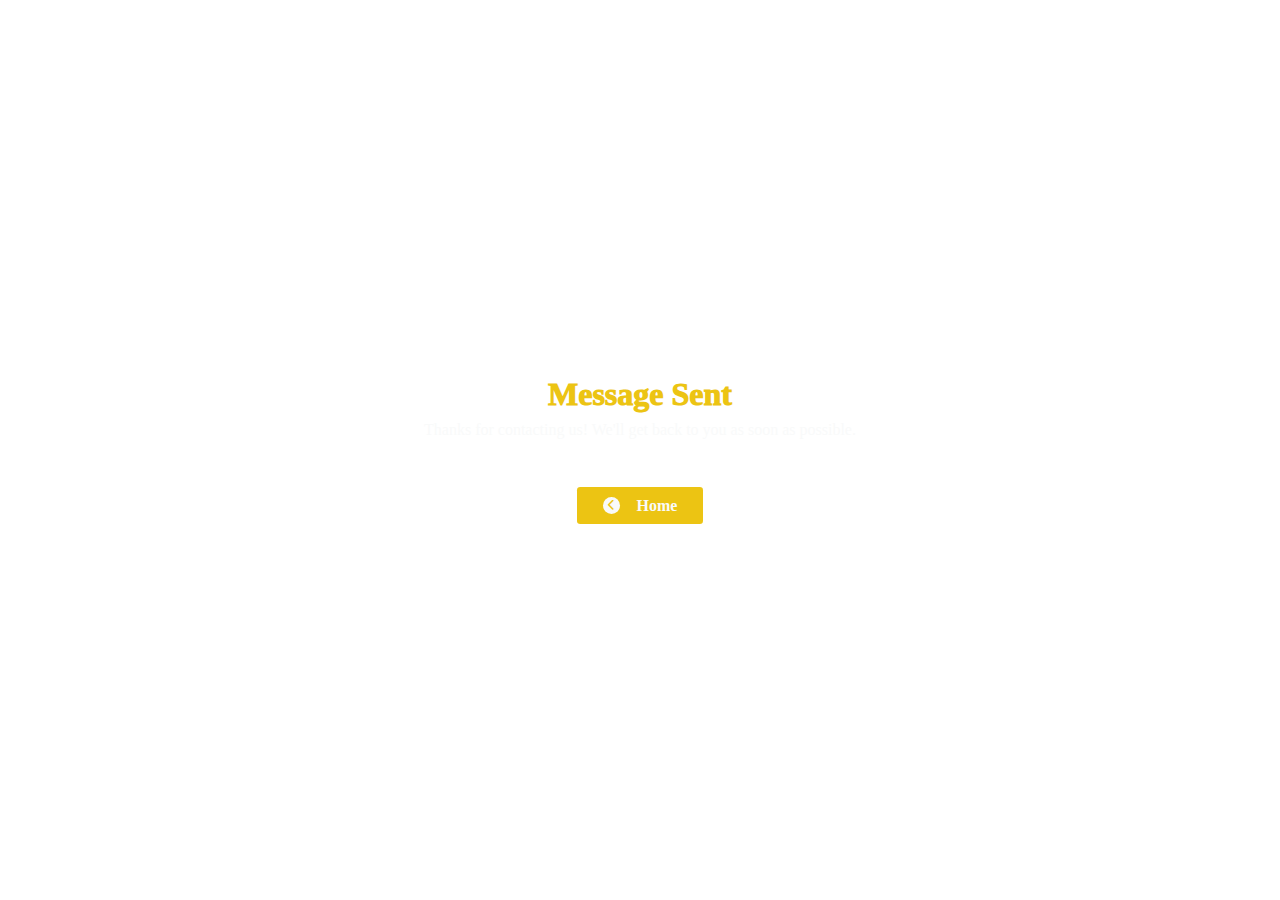
==== thanks/index.html @ 5772ea38 "Add files via upload" ====
<!DOCTYPE html>
<html lang="en">
   <head>
      <meta charset="UTF-8" />
      <meta name="viewport" content="width=device-width, initial-scale=1.0" />
      <title>Document</title>
      <link rel="stylesheet" href="https://cdnjs.cloudflare.com/ajax/libs/font-awesome/6.5.1/css/all.min.css" />
      <link rel="stylesheet" href="../main.css" />
      <link rel="icon" type="image/x-icon" href="assets/favicon/favicon-32x32.png" />
      <script src="app.js" defer></script>
   </head>
   <body>
      <main>
         <section class="main-padding" id="thanks">
            <div class="section-title">
               <h2>Message Sent</h2>
               <p>Thanks for contacting us! We'll get back to you as soon as possible.</p>
            </div>
            <a href="http://127.0.0.1:5500/#contacts" target="project" class="btn" style="border: none">
               <span class="icon"><i class="fa-solid fa-chevron-left"></i></span>
               <span>Home</span>
            </a>
         </section>
      </main>
   </body>
</html>
---- main.css ----
/* --------------------------------------------------
FONTS
-------------------------------------------------- */
@font-face {
   font-family: "Mulish";
   src: url("assets/fonts/Mulish-VariableFont_wght.ttf");
}

/* --------------------------------------------------
ANIMATIONS
-------------------------------------------------- */
@keyframes noise {
   0%,
   100% {
      background-position: 0 0;
   }

   10% {
      background-position: -30% 70%;
   }

   20% {
      background-position: 15% -25%;
   }

   30% {
      background-position: 57% -95%;
   }

   40% {
      background-position: -20% 75%;
   }

   50% {
      background-position: 75% -10%;
   }

   60% {
      background-position: -75% 80%;
   }

   70% {
      background-position: 55% -15%;
   }

   80% {
      background-position: -25% 75%;
   }

   90% {
      background-position: -80% 10%;
   }
}
@keyframes thumbnailSlide {
   to {
      translate: 0 -100%;
   }
}

/* --------------------------------------------------
ROOT
-------------------------------------------------- */
:root {
   /* BASE COLORS */
   --clr-base: hsl(0, 0%, 100%);
   --clr-base-striped: repeating-linear-gradient(
      -45deg,
      hsl(0, 0%, 98%),
      hsl(0, 0%, 98%) 5px,
      hsl(0, 0%, 93%) 5px,
      hsl(0, 0%, 93%) 7px
   );
   --clr-base-dk: hsl(40, 4%, 14%);
   --clr-base-dkr: hsl(40, 4%, 10%);

   /* ACCENT COLORS */
   --clr-yellow-ltr: hsl(49, 85%, 80%);
   --clr-yellow-lt: hsl(49, 85%, 65%);
   --clr-yellow: hsl(49, 85%, 50%);
   --clr-yellow-dk: hsl(49, 85%, 35%);
   --clr-yellow-dkr: hsl(49, 85%, 20%);

   --clr-red-ltr: hsl(12, 82%, 80%);
   --clr-red-lt: hsl(12, 82%, 70%);
   --clr-red: hsl(12, 82%, 60%);
   --clr-red-dk: hsl(12, 82%, 45%);
   --clr-red-dkr: hsl(12, 82%, 26%);

   --clr-purple-ltr: hsl(270, 35%, 80%);
   --clr-purple-lt: hsl(270, 35%, 55%);
   --clr-purple: hsl(270, 35%, 38%);
   --clr-purple-dk: hsl(270, 35%, 28%);
   --clr-purple-dkr: hsl(270, 35%, 15%);

   /* FONT WEIGHTS */
   --f-thin: 200;
   --f-light: 400;
   --f-normal: 600;
   --f-medium: 800;
   --f-bold: 1000;

   /* FONT COLOR */
   --clr-f-100: hsl(205, 10%, 98%);
   --clr-f-300: hsl(205, 10%, 62%);
   --clr-f-500: hsl(205, 10%, 44%);
   --clr-f-700: hsl(205, 10%, 25%);
   --clr-f-900: hsl(205, 10%, 5%);
}

/* --------------------------------------------------
BASE STYLING
-------------------------------------------------- */
*,
*::before,
*::after {
   box-sizing: border-box;
   padding: 0;
   margin: 0;
}
html {
   scroll-behavior: smooth;
}
body {
   position: relative;
   font-family: "Mulish", "Gill Sans MT", Calibri;
   color: var(--clr-f-900);
   background-color: var(--clr-base);
}
.main-padding {
   padding-block: 4rem;
   padding-inline: 5rem;
}
.section-title {
   display: flex;
   flex-direction: column;
   gap: 1ch;
   text-align: center;
   font-size: 1rem;
}
.section-title h2 {
   font-size: 2em;
   font-weight: var(--f-bold);
   color: var(--clr-f-700);
}
.section-title p {
   font-weight: var(--f-light);
   color: var(--clr-f-500);
}
.noise {
   position: absolute;
   inset: 0;
   background-image: url("images/1k_Dissolve_Noise_Texture.png");
   background-repeat: repeat;
   background-position: center;
   opacity: 0.06;
   mix-blend-mode: color-dodge;
   filter: blur(0.2px);
   animation: noise 1s steps(2) infinite;
   z-index: 10;
   pointer-events: none;
}

section {
   position: relative;
   /* isolation: isolate; */
   overflow: hidden;
   display: flex;
   flex-direction: column;
   align-items: center;
   gap: 3rem;
   perspective: 1000;
}

section::before {
   content: "";
   position: absolute;
   inset: 0;
   background-image: var(--bg-url);
   background-repeat: var(--bg-repeat);
   background-size: var(--bg-size);
   background-position: center;
   filter: brightness(var(--bg-brightness));
   z-index: -2;
}
section::after {
   content: "";
   position: absolute;
   inset: 0;
   background-color: color-mix(in srgb, var(--bg-tint), transparent 35%);
   z-index: -1;
}

section#thanks {
   --bg-url: url("images/thanks.jpg");
   --bg-size: cover;
   --bg-brightness: .6;
   color: var(--clr-f-100);
   justify-content: center;
   height: 100svh;
}
section#thanks .section-title h2 {
   color: var(--clr-yellow);
}
section#thanks .section-title p {
   color: var(--clr-f-100);
}

/* --------------------------------------------------
NAVBAR
-------------------------------------------------- */
nav {
   font-size: 1rem;
   position: fixed;
   width: 100%;
   z-index: 100;
   padding-block: 1.2em !important;

   display: flex;
   justify-content: space-between;
   align-items: center;

   animation: nav-transition .5s ease forwards;
   animation-timeline: scroll(y);
   animation-range: 0 20svh;
}
nav .logo {
   height: 4vh;
}
.nav-links {
   display: flex;
   gap: 2.5em;
}
.nav-links a {
   text-decoration: none;
   color: var(--clr-f-100);
   font-weight: var(--f-medium);
   font-size: .95em;

   transition: .2s ease;
}
.nav-links a.active {
   color: var(--clr-yellow);
}
.nav-links a:hover {
   color: var(--clr-yellow);
   translate: 0 2px;
   scale: 1.1;
}
::-webkit-scrollbar {
   width: 16px;
   height: 16px;
   background-color: var(--clr-base-dkr);
   cursor: pointer;
   /* border-left: solid 1px hsla(0, 0%, 100%, 0.1); */
}
::-webkit-scrollbar-thumb {
   border-radius: 10vh;
   background-color: var(--clr-base-dk);
   box-shadow: inset 0 0 0 1px hsla(0, 0%, 100%, 0.23) ;
   border: 3px solid var(--clr-base-dkr);
   margin: 10em;
}
::-webkit-scrollbar-thumb:hover {
   background-color: color-mix(in srgb, var(--clr-base-dkr), hsl(220, 20%, 50%) 15%);
}
::-webkit-scrollbar-thumb:active {
   background-color: color-mix(in srgb, var(--clr-base-dkr), hsl(220, 20%, 50%) 25%);
   cursor: grabbing;
}

@keyframes nav-transition {
   100% {
      background-color: var(--clr-base-dk);
      padding-inline: 2em !important;
   }
}

/* --------------------------------------------------
HOME SECTION
-------------------------------------------------- */
section#home {
   --bg-url: url("images/home.jpg");
   --bg-repeat: repeat;
   --bg-size: contain;
   --bg-brightness: 0.8;
   height: 100svh;
   justify-content: center;
}

.hero-container {
   display: flex;
   flex-direction: column;
   align-items: center;
   gap: 1rem;
   text-align: center;
   font-size: 1rem;
   color: var(--clr-f-100);
}
.hero-title {
   font-size: 4em;
   font-weight: var(--f-bold);
}
.hero-title span {
   color: var(--clr-yellow);
}
.hero-subtitle {
   width: 70%;
}

.call-to-action {
   display: flex;
   justify-content: center;
   gap: 1rem;
   width: 50%;
}
.call-to-action button {
   width: 100%;
   color: inherit;
   padding-block: 1.2rem;
   font-weight: var(--f-normal);
   border: solid 3px;
   border-radius: 0.2em;
}
.call-to-action button:nth-child(1) {
   background-color: hsla(0, 0%, 0%, 0.2);
   border-color: white;
}
.call-to-action button:nth-child(2) {
   background-color: var(--clr-yellow);
   border-color: var(--clr-yellow);
}

/* --------------------------------------------------
ABOUT SECTION
-------------------------------------------------- */
.about-container {
   text-align: justify;
   text-align-last: center;
   font-weight: var(--f-normal);
   color: var(--clr-f-500);
}
.skills-container {
   display: flex;
   justify-content: center;
   gap: 2rem;
   width: 100%;
}
.skills-container div {
   width: 100%;
}
.skills-container img {
   display: block;
   width: 100%;
}

/* --------------------------------------------------
PROJECTS SECTION
-------------------------------------------------- */
section#projects {
   background: var(--clr-base-striped);
   padding-inline: 0;
   padding-bottom: 0;
}
.projects-container {
   display: flex;
}
.project-card {
   position: relative;
   flex-basis: 100%;
   height: 400px;
   overflow: hidden;
   transform-origin: center;
   transition: 0.4s ease;
   cursor: pointer;
   font-size: 1rem;
   isolation: isolate;
}
.project-card::after {
   content: "";
   position: absolute;
   inset: 0;
   background-color: hsla(0, 0%, 0%, 0.2);

   transition: 0.5s ease;
}
.project-card:not(:last-child) {
   border-right: solid 2px var(--clr-f-700);
}
.project-card .links {
   position: absolute;
   top: -8%;
   left: 0;
   height: 100%;
   width: 100%;
   opacity: 0;
   display: flex;
   flex-direction: column;
   align-items: center;
   justify-content: center;
   gap: 2em;
   z-index: 1;

   transition: 0.1s ease-out 0s;
}
.project-card .links a {
   text-decoration: none;
   text-transform: uppercase;
   color: var(--clr-f-100);
   font-weight: var(--f-normal);
   font-size: 1em;
}
.project-card .links a:hover {
   text-decoration: underline;
   text-decoration-thickness: 1px;
}

.project-card .thumbnail {
   display: flex;
   flex-direction: column;
}
.project-card img {
   user-select: none;
   width: 100%;
   animation: thumbnailSlide 90s linear infinite;
}
.project-card:hover {
   flex-basis: 160%;
}
.project-card:hover::after {
   background-color: hsla(0, 0%, 0%, 0.7);
}
.project-card:hover .links {
   top: 0;
   opacity: 1;
   transition: 0.2s ease-out 0.3s;
}

/* --------------------------------------------------
TESTIMONIALS SECTION
-------------------------------------------------- */
section#testimonials {
   --bg-url: url("images/testimony.jpg");
   --bg-size: cover;
   --bg-tint: var(--clr-purple-dk);
   color: var(--clr-f-100);
}
section#testimonials .section-title h2 {
   color: inherit;
}

.testimony-container {
   display: flex;
   flex-direction: column;
   align-items: center;
   font: 1rem;
   gap: 2.5em;
}
.testimony-container img {
   border-radius: 50%;
   width: 160px;
}
.testimony-container p {
   --arrow-size: 20px;
   position: relative;
   background-color: color-mix(in srgb, var(--clr-purple), black 13%);
   padding: 2em;
   margin-bottom: var(--arrow-size);
   text-align: justify;
   text-align-last: center;
   display: flex;
   gap: 0.5ch;
   width: 80%;
}
.testimony-container p::before {
   content: "";
   position: absolute;
   bottom: calc(var(--arrow-size) * -1);
   left: 50%;
   translate: -50%;

   border-left: 20px solid transparent;
   border-right: 20px solid transparent;
   border-top: 20px solid color-mix(in srgb, var(--clr-purple), black 13%);
}
.testimony-container > span {
   font-size: 1.3em;
   font-weight: var(--f-medium);
}

.testimony-scroller {
   display: flex;
   font-size: 1rem;
   gap: 1em;
}
.testimony-scroller span {
   background-color: white;
   width: 0.9em;
   border: solid 0.1em white;
   aspect-ratio: 1 / 1;
   border-radius: 50%;

   transition: 0.4s ease;
   cursor: pointer;
}
.testimony-scroller span:first-child {
   background-color: transparent;
}
.testimony-scroller span:hover {
   background-color: transparent;
}

/* --------------------------------------------------
SERVICES SECTION
-------------------------------------------------- */
.services-container {
   display: flex;
   gap: 2rem;
   width: 100%;
}
.service-card {
   font-size: 1rem;
   display: flex;
   flex-direction: column;
   align-items: center;
   width: 100%;
   gap: 0.9em;
}
.service-card i,
.service-card span {
   font-size: 1.5rem;
   color: var(--color);
   font-weight: var(--f-medium);
}
.service-card p {
   color: var(--clr-f-500);
   font-weight: var(--f-normal);
   text-align: justify;
   text-align-last: center;
   font-size: 0.9em;
}

/* --------------------------------------------------
NEWS SECTION
-------------------------------------------------- */
section#blog {
   background-color: var(--clr-base-dk);
   color: var(--clr-f-100);
}
section#blog .section-title h2 {
   color: inherit;
}
section#blog .section-title p {
   color: var(--clr-f-300);
}

.btn {
   text-decoration: none;
   color: var(--clr-f-100);
   font-weight: var(--f-normal);
   background-color: var(--clr-yellow);
   display: flex;
   align-items: center;
   justify-content: center;
   white-space: nowrap;
   font-size: 1em;
   gap: 1em;
   padding: 0.6em 1.6em;
   overflow: hidden;
   transition: 0.4s ease;
   border-radius: 0.2em;
   justify-self: flex-end;
   border: solid 2px var(--clr-yellow);
   cursor: pointer;
}
.btn span:last-child {
   z-index: 1;
}
.btn .icon {
   position: relative;
   color: var(--clr-yellow);
   height: 100%;
   aspect-ratio: 1 / 1;
   font-size: 0.7em;
   isolation: isolate;
   display: grid;
   place-items: center;
   transition: 0.2s ease 0.1s;
}
.btn .icon::before {
   content: "";
   position: absolute;
   display: block;
   height: 1.5em;
   aspect-ratio: 1 / 1;
   border-radius: 10vh;
   background-color: var(--clr-f-100);
   z-index: -1;

   transition: 0.3s cubic-bezier(0.25, 0.6, 0, 1);
}

.btn:hover .icon::before {
   height: 40em;
   transition: 0.5s ease-out;
}
.btn:hover {
   color: var(--clr-yellow);
}
.btn:hover .icon {
   translate: 0.2em 0;
   transition: 0.4s;
}

.news-container {
   display: flex;
   gap: 2em;
}
.news-card {
   font-size: 1rem;
   width: 100%;
   background-color: var(--clr-base);
   color: var(--clr-f-700);
   border-radius: 0.15em;

   display: flex;
   flex-direction: column;
   overflow: hidden;
   transition: 0.3s ease;
}
.news-details {
   display: flex;
   flex-direction: column;
   gap: 2em;
   padding: 2.5em 1.8em;
}
.news-details .title {
   font-size: 1.2em;
   font-weight: var(--f-medium);
}
.news-card .thumbnail {
   width: 100%;
   transition: 0.3s ease-in-out;
   background-image: var(--url);
   background-size: cover;
   aspect-ratio: 2 / 1.2;
   /* z-index: -1; */
}

.news-details p {
   color: var(--clr-f-500);
   font-weight: var(--f-normal);
   font-size: 0.9em;
}
.news-card .link {
   text-decoration: none;
   color: var(--clr-yellow-dkr);
   font-weight: var(--f-normal);
   display: flex;
   align-items: center;
   font-size: 1.1em;
   gap: 0.5em;
   padding: 0.5em;
   overflow: hidden;
   transition: 0.4s ease;
   border-radius: 0.2em;
   justify-self: flex-end;
   cursor: pointer;
}
.news-details .link span:last-child {
   z-index: 1;
}
.news-details .link .icon {
   position: relative;
   color: var(--clr-f-100);
   height: 100%;
   aspect-ratio: 1 / 1;
   font-size: 0.7em;
   isolation: isolate;
   display: grid;
   place-items: center;
   transition: 0.2s ease 0.1s;
}
.news-details .link .icon::before {
   content: "";
   position: absolute;
   display: block;
   height: 1.5em;
   aspect-ratio: 1 / 1;
   border-radius: 10vh;
   background-color: var(--clr-yellow);
   z-index: -1;

   transition: 0.3s cubic-bezier(0.25, 0.6, 0, 1);
}

.news-details .link:hover .icon::before {
   height: 40em;
   transition: 0.4s ease-out;
}
.news-details .link:hover {
   color: var(--clr-f-100);
}
.news-details .link:hover .icon {
   translate: 0.2em 0;
   transition: 0.4s;
}

.news-card:has(+ .news-card + .news-card:hover) {
   box-shadow: 0 0 2em hsla(0, 0%, 0%, 0.2);
   opacity: 0.15;
   translate: -1.2em 0;
}
.news-card:has(+ .news-card:hover) {
   box-shadow: 0 0 2em hsla(0, 0%, 0%, 0.4);
   opacity: 0.4;
   translate: -0.5em 0;
}
.news-card:hover {
   box-shadow: 0 0 2em hsla(0, 0%, 50%, 0.7);
   translate: 0 15px;
}
.news-card:hover + .news-card {
   box-shadow: 0 0 2em hsla(0, 0%, 0%, 0.4);
   opacity: 0.4;
   translate: 0.5em 0;
}
.news-card:hover + .news-card + .news-card {
   box-shadow: 0 0 1em hsla(0, 0%, 0%, 0.2);
   opacity: 0.15;
   translate: 1.2em 0;
}

/* --------------------------------------------------
METRICS SECTION
-------------------------------------------------- */
section#metrics {
   --bg-url: url("images/metrics.jpg");
   --bg-size: cover;
   --bg-tint: color-mix(in srgb, var(--clr-yellow), orange 20%);
}

.metrics-container {
   display: flex;
   justify-content: space-between;
   width: 100%;
   height: max-content;
   flex-basis: 100%;
}
.metric-box:nth-child(even) {
   border-left: solid 1px white;
   border-right: solid 1px white;
}
.metric-box {
   width: 100%;
   display: flex;
   flex-direction: column;
   text-align: center;
   font-size: 1em;
   gap: 0.5em;
   color: var(--clr-f-100);
}
.metric-box p {
   font-size: 4em;
   font-weight: var(--f-medium);
}
.metric-box span {
   font-size: 1.3em;
   font-weight: var(--f-bold);
   text-transform: uppercase;
}

/* --------------------------------------------------
TEAM SECTION
-------------------------------------------------- */
section#team {
   background: var(--clr-base-striped);
}

.team-container {
   font-size: 1rem;
   display: flex;
   gap: 1.5em;
}
.team-card {
   font-size: 1em;
   width: 100%;
   display: flex;
   align-items: center;
   gap: inherit;
}
.team-card img {
   width: 35%;
   height: min-content;
   border-radius: 100vh;
}

.team-info {
   display: flex;
   flex-direction: column;
   gap: 1em;
}
.team-info .name {
   display: flex;
   flex-direction: column;
   gap: 0.4em;
}
.team-info .name p {
   font-size: 1.2em;
   font-weight: var(--f-bold);
   color: var(--clr-f-700);
}
.team-info .name span {
   font-weight: var(--f-normal);
   color: var(--color);
}

.team-info .details {
   display: flex;
   flex-direction: column;
   gap: 0.5em;
}
.team-info .details p {
   font-size: 0.9em;
   color: var(--clr-f-500);
}
.team-info .socials {
   display: flex;
   gap: 0.6em;
}
.team-info .socials i {
   font-size: 0.8em;
   color: var(--color);
   padding: 0.4em;
   height: 2em;
   aspect-ratio: 1 / 1;
   border-radius: 50%;
   border: solid 1px var(--color);
   display: grid;
   place-items: center;

   transition: 0.15s ease;
   cursor: pointer;
}
.team-info .socials i:hover {
   color: var(--clr-f-100);
   background-color: var(--color);
}

/* --------------------------------------------------
CONTACT SECTION
-------------------------------------------------- */
.contact-info-container {
   font-size: 1rem;
   width: 100%;
   display: flex;
   gap: 1em;
   align-items: flex-start;
}
.contact-info-box {
   font-size: 1em;
   width: 50%;
   display: flex;
   justify-content: space-between;
   gap: 1em;
   font-weight: var(--f-normal);
}
.contact-info-box > .vr {
   width: 1px;
   background-color: hsla(0, 0%, 0%, 0.2);
}
.contact-info-box > span {
   color: var(--clr-yellow);
   white-space: nowrap;
}
.contact-info-box > div {
   width: 100%;
   color: var(--clr-f-500);
}
.contact-info-box.support {
   width: 90%;
}
.contact-info-box.support > div {
   display: flex;
   gap: inherit;
   justify-content: space-between;
}
.contact-info-box .socials-wrapper {
   display: flex;
   gap: .5em;
}
.contact-info-box .socials-wrapper i {
   cursor: pointer;
   height: 1.8em;
   aspect-ratio: 1 / 1;
   border-radius: 50%;

   display: grid;
   place-items: center;

   transition: .2s ease;
}
.contact-info-box .socials-wrapper i:hover {
   background-color: var(--clr-yellow);
   color: var(--clr-f-100);
}
.contact-form {
   font-size: 1rem;
   width: 100%;
   display: flex;
   flex-direction: column;
   gap: 1.5em;
}
.contact-form .details {
   display: flex;
   gap: 1em;
}
.contact-form .input-box {
   width: 100%;
   display: flex;
   flex-direction: column;
   gap: .5em;
}
.contact-form .input-box [name] {
   padding: .8em;
   width: 100%;
   border: solid 1px hsla(0, 0%, 0%, 0.15);
   background-color: hsla(0, 0%, 0%, 0.01);
   border-radius: .2em;

   transition: .2s ease;
}
.contact-form .input-box label {
   color: var(--clr-f-500);
}

.contact-form .btn {
   align-self: flex-end;
   margin-top: 1em;
}


footer {
   background-color: var(--clr-base-dk);
   padding-block: 2rem !important;
   display: flex;
   flex-direction: column;
   gap: 3rem;
}
.footer-container {
   display: flex;
   font-size: 1rem;
   gap: 7em;
}
.footer-container .col {
   display: flex;
   flex-direction: column;
   gap: 1em;
}
.footer-container .col .title {
   font-size: 1.6em;
   color: var(--clr-f-100);
   font-weight: var(--f-medium);
}
.footer-container .col p {
   color: var(--clr-f-500);
   cursor: pointer;
   transition: .2s ease;
}
.footer-container .col p i {
   font-size: .7em;
   vertical-align: middle;
   margin-right: .5em;
}
.footer-container .col p:hover {
   color: var(--clr-f-300);
}

.socials-container {
   display: flex;
   flex-direction: column;
   justify-content: center;
   gap: .7em;
   text-align: center;
   color: var(--clr-f-300);
}

.socials-container .links {
   display: flex;
   justify-content: center;
   gap: .6em;
   font-size: 1.3em;
}
.socials-container .links a {
   text-decoration: none;
   color: inherit;
   transition: .2s ease;
}
.socials-container .links a:hover {
   color: var(--clr-f-100);
}
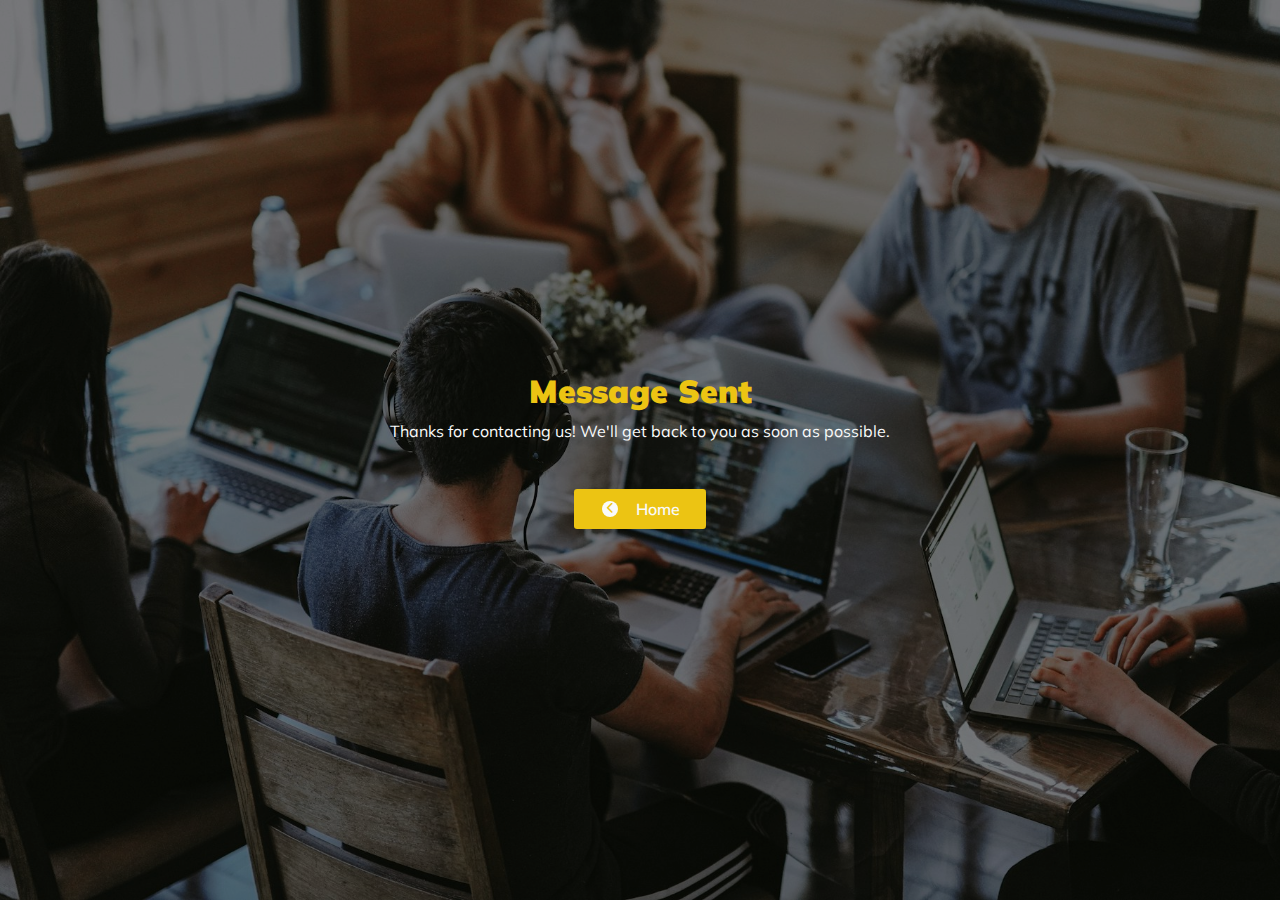
==== commit 3d5337ad: "Add files via upload" ====
--- a/thanks/index.html
+++ b/thanks/index.html
@@ -3,10 +3,10 @@
    <head>
       <meta charset="UTF-8" />
       <meta name="viewport" content="width=device-width, initial-scale=1.0" />
-      <title>Document</title>
+      <title>Illdy</title>
       <link rel="stylesheet" href="https://cdnjs.cloudflare.com/ajax/libs/font-awesome/6.5.1/css/all.min.css" />
       <link rel="stylesheet" href="../main.css" />
-      <link rel="icon" type="image/x-icon" href="assets/favicon/favicon-32x32.png" />
+      <link rel="icon" type="image/x-icon" href="../assets/favicon/favicon-32x32.png" />
       <script src="app.js" defer></script>
    </head>
    <body>
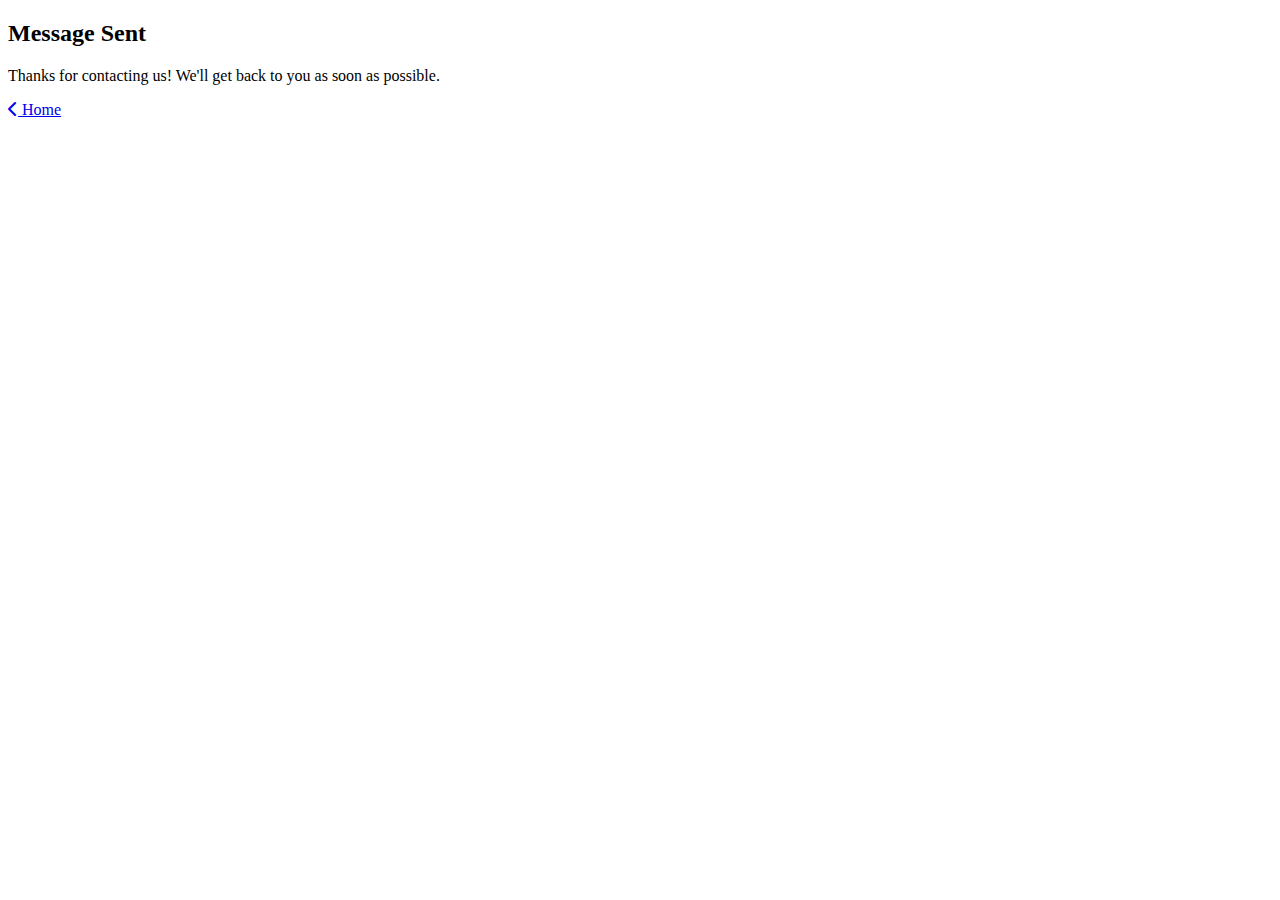
==== commit bdffe664: "Update index.html" ====
--- a/thanks/index.html
+++ b/thanks/index.html
@@ -5,8 +5,8 @@
       <meta name="viewport" content="width=device-width, initial-scale=1.0" />
       <title>Illdy</title>
       <link rel="stylesheet" href="https://cdnjs.cloudflare.com/ajax/libs/font-awesome/6.5.1/css/all.min.css" />
-      <link rel="stylesheet" href="../main.css" />
-      <link rel="icon" type="image/x-icon" href="../assets/favicon/favicon-32x32.png" />
+      <link rel="stylesheet" href="./main.css" />
+      <link rel="icon" type="image/x-icon" href="./assets/favicon/favicon-32x32.png" />
       <script src="app.js" defer></script>
    </head>
    <body>
@@ -16,7 +16,7 @@
                <h2>Message Sent</h2>
                <p>Thanks for contacting us! We'll get back to you as soon as possible.</p>
             </div>
-            <a href="http://127.0.0.1:5500/#contacts" target="project" class="btn" style="border: none">
+            <a href="https://jos3ph1205.github.io/illdy/#contact" target="project" class="btn" style="border: none">
                <span class="icon"><i class="fa-solid fa-chevron-left"></i></span>
                <span>Home</span>
             </a>
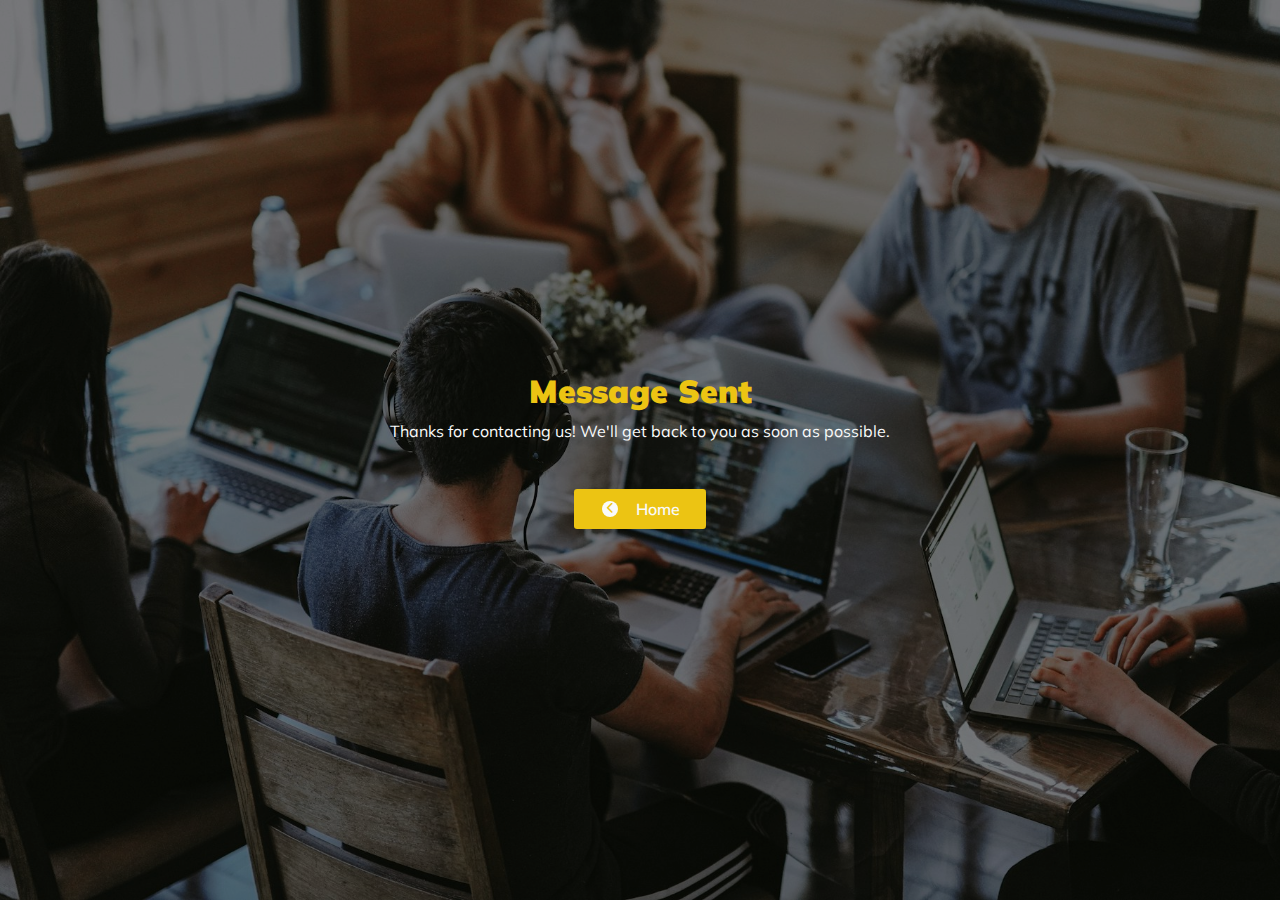
==== commit d39da541: "Add files via upload" ====
--- a/thanks/index.html
+++ b/thanks/index.html
@@ -5,8 +5,8 @@
       <meta name="viewport" content="width=device-width, initial-scale=1.0" />
       <title>Illdy</title>
       <link rel="stylesheet" href="https://cdnjs.cloudflare.com/ajax/libs/font-awesome/6.5.1/css/all.min.css" />
-      <link rel="stylesheet" href="./main.css" />
-      <link rel="icon" type="image/x-icon" href="./assets/favicon/favicon-32x32.png" />
+      <link rel="stylesheet" href="../main.css" />
+      <link rel="icon" type="image/x-icon" href="../assets/favicon/favicon-32x32.png" />
       <script src="app.js" defer></script>
    </head>
    <body>
@@ -16,7 +16,7 @@
                <h2>Message Sent</h2>
                <p>Thanks for contacting us! We'll get back to you as soon as possible.</p>
             </div>
-            <a href="https://jos3ph1205.github.io/illdy/#contact" target="project" class="btn" style="border: none">
+            <a href="http://127.0.0.1:5500/#contacts" target="project" class="btn" style="border: none">
                <span class="icon"><i class="fa-solid fa-chevron-left"></i></span>
                <span>Home</span>
             </a>
--- a/main.css
+++ b/main.css
@@ -0,0 +1,1270 @@
+/* --------------------------------------------------
+FONTS
+-------------------------------------------------- */
+@font-face {
+   font-family: "Mulish";
+   src: url("assets/fonts/Mulish-VariableFont_wght.ttf");
+}
+
+/* --------------------------------------------------
+ANIMATIONS
+-------------------------------------------------- */
+@keyframes noise {
+   0%,
+   100% {
+      background-position: 0 0;
+   }
+
+   10% {
+      background-position: -30% 70%;
+   }
+
+   20% {
+      background-position: 15% -25%;
+   }
+
+   30% {
+      background-position: 57% -95%;
+   }
+
+   40% {
+      background-position: -20% 75%;
+   }
+
+   50% {
+      background-position: 75% -10%;
+   }
+
+   60% {
+      background-position: -75% 80%;
+   }
+
+   70% {
+      background-position: 55% -15%;
+   }
+
+   80% {
+      background-position: -25% 75%;
+   }
+
+   90% {
+      background-position: -80% 10%;
+   }
+}
+@keyframes thumbnailSlide {
+   to {
+      translate: 0 -100%;
+   }
+}
+
+/* --------------------------------------------------
+ROOT
+-------------------------------------------------- */
+:root {
+   /* BASE COLORS */
+   --clr-base: hsl(0, 0%, 100%);
+   --clr-base-striped: repeating-linear-gradient(
+      -45deg,
+      hsl(0, 0%, 98%),
+      hsl(0, 0%, 98%) 5px,
+      hsl(0, 0%, 93%) 5px,
+      hsl(0, 0%, 93%) 7px
+   );
+   --clr-base-dk: hsl(40, 4%, 14%);
+   --clr-base-dkr: hsl(40, 4%, 10%);
+
+   --clr-nav: hsla(40, 4%, 14%, 0.95);
+   --clr-nav-alpha: hsla(40, 4%, 14%, 0.4);
+
+   /* ACCENT COLORS */
+   --clr-yellow-ltr: hsl(49, 85%, 80%);
+   --clr-yellow-lt: hsl(49, 85%, 65%);
+   --clr-yellow: hsl(49, 85%, 50%);
+   --clr-yellow-dk: hsl(49, 85%, 35%);
+   --clr-yellow-dkr: hsl(49, 85%, 20%);
+
+   --clr-red-ltr: hsl(12, 82%, 80%);
+   --clr-red-lt: hsl(12, 82%, 70%);
+   --clr-red: hsl(12, 82%, 60%);
+   --clr-red-dk: hsl(12, 82%, 45%);
+   --clr-red-dkr: hsl(12, 82%, 26%);
+
+   --clr-purple-ltr: hsl(270, 35%, 80%);
+   --clr-purple-lt: hsl(270, 35%, 55%);
+   --clr-purple: hsl(270, 35%, 38%);
+   --clr-purple-dk: hsl(270, 35%, 28%);
+   --clr-purple-dkr: hsl(270, 35%, 15%);
+
+   /* FONT WEIGHTS */
+   --f-thin: 200;
+   --f-light: 400;
+   --f-normal: 600;
+   --f-medium: 800;
+   --f-bold: 1000;
+
+   /* FONT COLOR */
+   --clr-f-100: hsl(205, 10%, 98%);
+   --clr-f-300: hsl(205, 10%, 62%);
+   --clr-f-500: hsl(205, 10%, 44%);
+   --clr-f-700: hsl(205, 10%, 25%);
+   --clr-f-900: hsl(205, 10%, 5%);
+}
+
+/* --------------------------------------------------
+BASE STYLING
+-------------------------------------------------- */
+*,
+*::before,
+*::after {
+   box-sizing: border-box;
+   padding: 0;
+   margin: 0;
+   -webkit-tap-highlight-color: transparent;
+}
+html {
+   scroll-behavior: smooth;
+}
+body {
+   position: relative;
+   font-family: "Mulish", "Gill Sans MT", Calibri;
+   color: var(--clr-f-900);
+   background-color: var(--clr-base);
+}
+.main-padding {
+   padding-block: 4rem;
+   padding-inline: 5rem;
+}
+.section-title {
+   display: flex;
+   flex-direction: column;
+   gap: 1ch;
+   text-align: center;
+   font-size: 1rem;
+}
+.section-title h2 {
+   font-size: 2em;
+   font-weight: var(--f-bold);
+   color: var(--clr-f-700);
+}
+.section-title p {
+   font-weight: var(--f-light);
+   color: var(--clr-f-500);
+}
+.noise {
+   position: absolute;
+   inset: 0;
+   background-image: url("images/1k_Dissolve_Noise_Texture.png");
+   background-repeat: repeat;
+   background-position: center;
+   opacity: 0.03;
+   mix-blend-mode: color-dodge;
+   filter: blur(0.2px);
+   animation: noise 1s steps(2) infinite;
+   z-index: 150;
+   pointer-events: none;
+}
+
+section {
+   position: relative;
+   /* isolation: isolate; */
+   overflow: hidden;
+   display: flex;
+   flex-direction: column;
+   align-items: center;
+   gap: 3rem;
+   perspective: 1000;
+}
+
+section::before {
+   content: "";
+   position: absolute;
+   inset: 0;
+   background-image: var(--bg-url);
+   background-repeat: var(--bg-repeat);
+   background-size: var(--bg-size);
+   background-position: center;
+   filter: brightness(var(--bg-brightness));
+   z-index: -2;
+}
+section::after {
+   content: "";
+   position: absolute;
+   inset: 0;
+   background-color: color-mix(in srgb, var(--bg-tint), transparent 35%);
+   z-index: -1;
+}
+
+section#thanks {
+   --bg-url: url("images/thanks.jpg");
+   --bg-size: cover;
+   --bg-brightness: 0.6;
+   color: var(--clr-f-100);
+   justify-content: center;
+   height: 100svh;
+}
+section#thanks .section-title h2 {
+   color: var(--clr-yellow);
+}
+section#thanks .section-title p {
+   color: var(--clr-f-100);
+}
+
+/* --------------------------------------------------
+NAVBAR
+-------------------------------------------------- */
+nav {
+   font-size: 1rem;
+   position: fixed;
+   width: 100%;
+   z-index: 100;
+   padding-block: 1.2em !important;
+
+   display: flex;
+   justify-content: space-between;
+   align-items: center;
+   background-color: var(--clr-nav-alpha);
+   backdrop-filter: blur(10px);
+
+   animation: nav-transition 0.5s ease forwards;
+   animation-timeline: scroll(y);
+   animation-range: 0 20svh;
+}
+nav .logo {
+   height: 4vh;
+}
+.nav-links {
+   display: flex;
+   align-items: center;
+   gap: 2.5em;
+}
+.nav-links a {
+   text-decoration: none;
+   color: var(--clr-f-100);
+   font-weight: var(--f-medium);
+   font-size: 0.95em;
+
+   transition: 0.2s ease;
+}
+.nav-links a.active {
+   color: var(--clr-yellow);
+}
+.nav-links a:hover {
+   color: var(--clr-yellow);
+   translate: 0 2px;
+   scale: 1.1;
+}
+
+.mob-menu-tog {
+   font-size: 1rem;
+   display: none;
+   position: relative;
+   color: var(--clr-yellow);
+   height: 1.3em;
+   aspect-ratio: 1 / 1;
+   cursor: pointer;
+}
+.mob-menu-tog .line {
+   position: absolute;
+   width: 100%;
+   height: 3px;
+   border-radius: 100vh;
+   background-color: var(--clr-yellow);
+   left: 50%;
+   translate: -50% 0;
+}
+.mob-menu-tog .line:nth-child(2) {
+   top: 50%;
+   translate: -50% -50%;
+   transition: 0.05s ease;
+}
+.mob-menu-tog .line:last-child {
+   bottom: 0;
+   transition: bottom 0.25s, rotate 0.25s;
+}
+.mob-menu-tog .line:first-child {
+   top: 0;
+   transition: top 0.25s, rotate 0.25s;
+}
+
+.mob-menu-tog.show .line:nth-child(2) {
+   opacity: 0;
+   transition: .2s ease;
+}
+.mob-menu-tog.show .line:last-child {
+   bottom: 50%;
+   translate: -50% 50%;
+   rotate: 45deg;
+   transition: bottom 0.22s, rotate 0.35s 0.25s;
+}
+.mob-menu-tog.show .line:first-child {
+   top: 50%;
+   rotate: -45deg;
+   translate: -50% -50%;
+   transition: top 0.22s, rotate 0.35s 0.25s;
+}
+body:has(.mobile-menu.show) {
+   overflow: hidden;
+}
+
+.mobile-menu {
+   position: fixed;
+   top: -100%;
+   height: 100svh;
+   width: 100%;
+   z-index: 50;
+   padding-block: 8rem 5rem !important;
+   backdrop-filter: blur(8px);
+   background-color: var(--clr-base-dkr);
+   display: grid;
+   place-items: center;
+
+   transition: 0.3s cubic-bezier(0.5, 0.5, 0.3, 0.9);
+}
+.mobile-menu.show {
+   top: 0;
+   transition: 0.5s cubic-bezier(0.5, 0.5, 0.3, 0.9);
+}
+.mobile-menu .nav-links {
+   width: 100%;
+   display: flex;
+   flex-direction: column;
+   text-align: center;
+   gap: 2rem;
+}
+.mobile-menu .nav-links a {
+   width: 100%;
+}
+
+::-webkit-scrollbar {
+   width: 16px;
+   height: 16px;
+   background-color: var(--clr-base-dkr);
+   cursor: pointer;
+   /* border-left: solid 1px hsla(0, 0%, 100%, 0.1); */
+}
+::-webkit-scrollbar-thumb {
+   border-radius: 10vh;
+   background-color: var(--clr-base-dk);
+   box-shadow: inset 0 0 0 1px hsla(0, 0%, 100%, 0.23);
+   border: 3px solid var(--clr-base-dkr);
+   margin: 10em;
+}
+::-webkit-scrollbar-thumb:hover {
+   background-color: color-mix(in srgb, var(--clr-base-dkr), hsl(220, 20%, 50%) 15%);
+}
+::-webkit-scrollbar-thumb:active {
+   background-color: color-mix(in srgb, var(--clr-base-dkr), hsl(220, 20%, 50%) 25%);
+   cursor: grabbing;
+}
+
+@keyframes nav-transition {
+   100% {
+      background-color: var(--clr-nav);
+      padding-inline: 2em !important;
+   }
+}
+
+/* --------------------------------------------------
+HOME SECTION
+-------------------------------------------------- */
+section#home {
+   --bg-url: url("images/home.jpg");
+   --bg-repeat: repeat;
+   --bg-size: contain;
+   --bg-brightness: 0.6;
+   height: 100svh;
+   justify-content: center;
+}
+
+.hero-container {
+   display: flex;
+   flex-direction: column;
+   align-items: center;
+   gap: 1rem;
+   text-align: center;
+   font-size: 1rem;
+   color: var(--clr-f-100);
+}
+.hero-title {
+   font-size: 3.5em;
+   font-weight: var(--f-bold);
+}
+.hero-title span {
+   color: var(--clr-yellow);
+}
+.hero-subtitle {
+   width: 70%;
+}
+
+.call-to-action {
+   font-size: 1rem;
+   display: flex;
+   justify-content: center;
+   gap: 1em;
+   width: 50%;
+}
+.call-to-action button {
+   width: 100%;
+   color: inherit;
+   padding-block: 1.2em;
+   font-weight: var(--f-normal);
+   border: solid 3px;
+   border-radius: 0.2em;
+}
+.call-to-action button:nth-child(1) {
+   background-color: hsla(0, 0%, 0%, 0.2);
+   border-color: white;
+}
+.call-to-action button:nth-child(2) {
+   background-color: var(--clr-yellow);
+   border-color: var(--clr-yellow);
+}
+
+/* --------------------------------------------------
+ABOUT SECTION
+-------------------------------------------------- */
+.about-container {
+   text-align: justify;
+   text-align-last: center;
+   font-weight: var(--f-normal);
+   color: var(--clr-f-500);
+}
+.skills-container {
+   display: flex;
+   justify-content: center;
+   gap: 2rem;
+   width: 100%;
+}
+.skills-container div {
+   width: 100%;
+}
+.skills-container img {
+   display: block;
+   width: 100%;
+}
+
+/* --------------------------------------------------
+PROJECTS SECTION
+-------------------------------------------------- */
+section#projects {
+   background: var(--clr-base-striped);
+   padding-inline: 0;
+   padding-bottom: 0;
+}
+.projects-container {
+   display: flex;
+}
+.project-card {
+   position: relative;
+   flex-basis: 100%;
+   height: clamp(250px, 40vw, 400px);
+   overflow: hidden;
+   transform-origin: center;
+   transition: 0.4s ease;
+   cursor: pointer;
+   font-size: 1rem;
+   isolation: isolate;
+}
+.project-card::after {
+   content: "";
+   position: absolute;
+   inset: 0;
+   background-color: hsla(0, 0%, 0%, 0.2);
+
+   transition: 0.5s ease;
+}
+.project-card:not(:last-child) {
+   border-right: solid 2px var(--clr-f-700);
+}
+.project-card .links {
+   position: absolute;
+   top: -8%;
+   left: 0;
+   height: 100%;
+   width: 100%;
+   opacity: 0;
+   display: flex;
+   flex-direction: column;
+   align-items: center;
+   justify-content: center;
+   gap: 2em;
+   z-index: 1;
+
+   transition: 0.1s ease-out 0s;
+}
+.project-card .links a {
+   text-decoration: none;
+   text-transform: uppercase;
+   color: var(--clr-f-100);
+   font-weight: var(--f-normal);
+   font-size: 1em;
+}
+.project-card .links a:hover {
+   text-decoration: underline;
+   text-decoration-thickness: 1px;
+}
+
+.project-card .thumbnail {
+   display: flex;
+   flex-direction: column;
+}
+.project-card img {
+   user-select: none;
+   width: 100%;
+   animation: thumbnailSlide 90s linear infinite;
+}
+.project-card:hover {
+   flex-basis: 160%;
+}
+.project-card:hover::after {
+   background-color: hsla(0, 0%, 0%, 0.7);
+}
+.project-card:hover .links {
+   top: 0;
+   opacity: 1;
+   transition: 0.2s ease-out 0.3s;
+}
+
+/* --------------------------------------------------
+TESTIMONIALS SECTION
+-------------------------------------------------- */
+section#testimonials {
+   --bg-url: url("images/testimony.jpg");
+   --bg-size: cover;
+   --bg-tint: var(--clr-purple-dk);
+   color: var(--clr-f-100);
+}
+section#testimonials .section-title h2 {
+   color: inherit;
+}
+
+.testimony-container {
+   display: flex;
+   flex-direction: column;
+   align-items: center;
+   font: 1rem;
+   gap: 2.5em;
+}
+.testimony-container img {
+   border-radius: 50%;
+   width: 160px;
+}
+.testimony-container p {
+   --arrow-size: 20px;
+   position: relative;
+   background-color: color-mix(in srgb, var(--clr-purple), black 13%);
+   padding: 2em;
+   margin-bottom: var(--arrow-size);
+   text-align: justify;
+   text-align-last: center;
+   display: flex;
+   gap: 0.5ch;
+   width: 80%;
+}
+.testimony-container p::before {
+   content: "";
+   position: absolute;
+   bottom: calc(var(--arrow-size) * -1);
+   left: 50%;
+   translate: -50%;
+
+   border-left: 20px solid transparent;
+   border-right: 20px solid transparent;
+   border-top: 20px solid color-mix(in srgb, var(--clr-purple), black 13%);
+}
+.testimony-container > span {
+   font-size: 1.3em;
+   font-weight: var(--f-medium);
+}
+
+.testimony-scroller {
+   display: flex;
+   font-size: 1rem;
+   gap: 1em;
+}
+.testimony-scroller span {
+   background-color: white;
+   width: 0.9em;
+   border: solid 0.1em white;
+   aspect-ratio: 1 / 1;
+   border-radius: 50%;
+
+   transition: 0.4s ease;
+   cursor: pointer;
+}
+.testimony-scroller span:first-child {
+   background-color: transparent;
+}
+.testimony-scroller span:hover {
+   background-color: transparent;
+}
+
+/* --------------------------------------------------
+SERVICES SECTION
+-------------------------------------------------- */
+.services-container {
+   display: flex;
+   gap: 2rem;
+   width: 100%;
+}
+.service-card {
+   font-size: 1rem;
+   display: flex;
+   flex-direction: column;
+   align-items: center;
+   text-align: center;
+   width: 100%;
+   gap: 0.9em;
+}
+.service-card i,
+.service-card span {
+   font-size: 1.5rem;
+   color: var(--color);
+   font-weight: var(--f-medium);
+}
+.service-card p {
+   color: var(--clr-f-500);
+   font-weight: var(--f-normal);
+   text-align: justify;
+   text-align-last: center;
+   font-size: 0.9em;
+}
+
+/* --------------------------------------------------
+NEWS SECTION
+-------------------------------------------------- */
+section#blog {
+   background-color: var(--clr-base-dk);
+   color: var(--clr-f-100);
+}
+section#blog .section-title h2 {
+   color: inherit;
+}
+section#blog .section-title p {
+   color: var(--clr-f-300);
+}
+
+.btn {
+   text-decoration: none;
+   color: var(--clr-f-100);
+   font-weight: var(--f-normal);
+   background-color: var(--clr-yellow);
+   display: flex;
+   align-items: center;
+   justify-content: center;
+   white-space: nowrap;
+   font-size: 1em;
+   gap: 1em;
+   padding: 0.6em 1.6em;
+   overflow: hidden;
+   transition: 0.4s ease;
+   border-radius: 0.2em;
+   justify-self: flex-end;
+   border: solid 2px var(--clr-yellow);
+   cursor: pointer;
+}
+.btn span:last-child {
+   z-index: 1;
+}
+.btn .icon {
+   position: relative;
+   color: var(--clr-yellow);
+   height: 100%;
+   aspect-ratio: 1 / 1;
+   font-size: 0.7em;
+   isolation: isolate;
+   display: grid;
+   place-items: center;
+   transition: 0.2s ease 0.1s;
+}
+.btn .icon::before {
+   content: "";
+   position: absolute;
+   display: block;
+   height: 1.5em;
+   aspect-ratio: 1 / 1;
+   border-radius: 10vh;
+   background-color: var(--clr-f-100);
+   z-index: -1;
+
+   transition: 0.3s cubic-bezier(0.25, 0.6, 0, 1);
+}
+
+.btn:hover .icon::before {
+   height: 40em;
+   transition: 0.5s ease-out;
+}
+.btn:hover {
+   color: var(--clr-yellow);
+}
+.btn:hover .icon {
+   translate: 0.2em 0;
+   transition: 0.4s;
+}
+
+.news-container {
+   display: flex;
+   gap: 2em;
+}
+.news-card {
+   font-size: 1rem;
+   width: 100%;
+   background-color: var(--clr-base);
+   color: var(--clr-f-700);
+   border-radius: 0.15em;
+
+   display: flex;
+   flex-direction: column;
+   overflow: hidden;
+   transition: 0.3s ease;
+}
+.news-details {
+   display: flex;
+   flex-direction: column;
+   gap: 2em;
+   padding: 2.5em 1.8em;
+}
+.news-details .title {
+   font-size: 1.2em;
+   font-weight: var(--f-medium);
+}
+.news-card .thumbnail {
+   width: 100%;
+   transition: 0.3s ease-in-out;
+   background-image: var(--url);
+   background-size: cover;
+   aspect-ratio: 2 / 1.2;
+   /* z-index: -1; */
+}
+
+.news-details p {
+   color: var(--clr-f-500);
+   font-weight: var(--f-normal);
+   font-size: 0.9em;
+}
+.news-card .link {
+   width: 100%;
+   text-decoration: none;
+   color: var(--clr-yellow-dkr);
+   font-weight: var(--f-normal);
+   display: flex;
+   align-items: center;
+   font-size: 1.1em;
+   gap: 0.5em;
+   padding: 0.5em;
+   overflow: hidden;
+   transition: 0.4s ease;
+   border-radius: 0.2em;
+   justify-self: flex-end;
+   cursor: pointer;
+}
+.news-details .link span:last-child {
+   z-index: 1;
+}
+.news-details .link .icon {
+   position: relative;
+   color: var(--clr-f-100);
+   height: 100%;
+   aspect-ratio: 1 / 1;
+   font-size: 0.7em;
+   isolation: isolate;
+   display: grid;
+   place-items: center;
+   transition: 0.2s ease 0.1s;
+}
+.news-details .link .icon::before {
+   content: "";
+   position: absolute;
+   display: block;
+   height: 1.5em;
+   aspect-ratio: 1 / 1;
+   border-radius: 10vh;
+   background-color: var(--clr-yellow);
+   z-index: -1;
+
+   transition: 0.3s cubic-bezier(0.25, 0.6, 0, 1);
+}
+
+.news-details .link:hover .icon::before {
+   height: 100em;
+   transition: 0.4s ease-out;
+}
+.news-details .link:hover {
+   color: var(--clr-f-100);
+}
+.news-details .link:hover .icon {
+   translate: 0.2em 0;
+   transition: 0.4s;
+}
+
+.news-card:has(+ .news-card + .news-card:hover) {
+   box-shadow: 0 0 2em hsla(0, 0%, 0%, 0.2);
+   opacity: 0.15;
+   translate: -1.2em 0;
+}
+.news-card:has(+ .news-card:hover) {
+   box-shadow: 0 0 2em hsla(0, 0%, 0%, 0.4);
+   opacity: 0.4;
+   translate: -0.5em 0;
+}
+.news-card:hover {
+   box-shadow: 0 0 2em hsla(0, 0%, 50%, 0.7);
+   translate: 0 15px;
+}
+.news-card:hover + .news-card {
+   box-shadow: 0 0 2em hsla(0, 0%, 0%, 0.4);
+   opacity: 0.4;
+   translate: 0.5em 0;
+}
+.news-card:hover + .news-card + .news-card {
+   box-shadow: 0 0 1em hsla(0, 0%, 0%, 0.2);
+   opacity: 0.15;
+   translate: 1.2em 0;
+}
+
+/* --------------------------------------------------
+METRICS SECTION
+-------------------------------------------------- */
+section#metrics {
+   --bg-url: url("images/metrics.jpg");
+   --bg-size: cover;
+   --bg-tint: color-mix(in srgb, var(--clr-yellow), orange 20%);
+}
+
+.metrics-container {
+   display: flex;
+   justify-content: space-between;
+   width: 100%;
+   height: max-content;
+   flex-basis: 100%;
+}
+.metric-box:nth-child(even) {
+   border-left: solid 1px white;
+   border-right: solid 1px white;
+}
+.metric-box {
+   width: 100%;
+   display: flex;
+   flex-direction: column;
+   text-align: center;
+   font-size: 1em;
+   gap: 0.5em;
+   color: var(--clr-f-100);
+}
+.metric-box p {
+   font-size: 4em;
+   font-weight: var(--f-medium);
+}
+.metric-box span {
+   font-size: 1.3em;
+   font-weight: var(--f-bold);
+   text-transform: uppercase;
+}
+
+/* --------------------------------------------------
+TEAM SECTION
+-------------------------------------------------- */
+section#team {
+   background: var(--clr-base-striped);
+}
+
+.team-container {
+   width: 100%;
+   font-size: 1rem;
+   display: grid;
+   grid-template-columns: repeat(auto-fit, minmax(300px, 1fr));
+   gap: 1.5em;
+}
+.team-card {
+   font-size: 1em;
+   width: 100%;
+   display: flex;
+   align-items: center;
+   gap: inherit;
+}
+.team-card img {
+   width: 35%;
+   height: min-content;
+   border-radius: 100vh;
+}
+
+.team-info {
+   display: flex;
+   flex-direction: column;
+   gap: 1em;
+}
+.team-info .name {
+   display: flex;
+   flex-direction: column;
+   gap: 0.4em;
+}
+.team-info .name p {
+   font-size: 1.2em;
+   font-weight: var(--f-bold);
+   color: var(--clr-f-700);
+}
+.team-info .name span {
+   font-weight: var(--f-normal);
+   color: var(--color);
+}
+
+.team-info .details {
+   display: flex;
+   flex-direction: column;
+   gap: 0.5em;
+}
+.team-info .details p {
+   font-size: 0.9em;
+   color: var(--clr-f-500);
+}
+.team-info .socials {
+   display: flex;
+   gap: 0.6em;
+}
+.team-info .socials i {
+   font-size: 0.8em;
+   color: var(--color);
+   padding: 0.4em;
+   height: 2em;
+   aspect-ratio: 1 / 1;
+   border-radius: 50%;
+   border: solid 1px var(--color);
+   display: grid;
+   place-items: center;
+
+   transition: 0.15s ease;
+   cursor: pointer;
+}
+.team-info .socials i:hover {
+   color: var(--clr-f-100);
+   background-color: var(--color);
+}
+
+/* --------------------------------------------------
+CONTACT SECTION
+-------------------------------------------------- */
+.contact-info-container {
+   font-size: 1rem;
+   width: 100%;
+   display: flex;
+   gap: 1em;
+   align-items: flex-start;
+}
+.contact-info-box {
+   font-size: 1em;
+   width: 50%;
+   display: flex;
+   justify-content: space-between;
+   gap: 1em;
+   font-weight: var(--f-normal);
+}
+.contact-info-box > .vr {
+   width: 1px;
+   background-color: hsla(0, 0%, 0%, 0.2);
+}
+.contact-info-box > span {
+   color: var(--clr-yellow);
+   white-space: nowrap;
+}
+.contact-info-box > div {
+   width: 100%;
+   color: var(--clr-f-500);
+}
+.contact-info-box.support {
+   width: 90%;
+}
+.contact-info-box.support > div {
+   display: flex;
+   gap: inherit;
+   justify-content: space-between;
+}
+.contact-info-box .socials-wrapper {
+   display: flex;
+   gap: 0.5em;
+}
+.contact-info-box .socials-wrapper i {
+   cursor: pointer;
+   height: 1.8em;
+   aspect-ratio: 1 / 1;
+   border-radius: 50%;
+
+   display: grid;
+   place-items: center;
+
+   transition: 0.2s ease;
+}
+.contact-info-box .socials-wrapper i:hover {
+   background-color: var(--clr-yellow);
+   color: var(--clr-f-100);
+}
+.contact-form {
+   font-size: 1rem;
+   width: 100%;
+   display: flex;
+   flex-direction: column;
+   gap: 1.5em;
+}
+.contact-form .details {
+   width: 100%;
+   display: flex;
+   gap: 1em;
+}
+.contact-form .input-box {
+   width: 100%;
+   display: flex;
+   flex-direction: column;
+   gap: 0.5em;
+}
+.contact-form .input-box [name] {
+   padding: 0.8em;
+   width: 100%;
+   border: solid 1px hsla(0, 0%, 0%, 0.15);
+   background-color: hsla(0, 0%, 0%, 0.01);
+   border-radius: 0.2em;
+
+   transition: 0.2s ease;
+}
+.contact-form .input-box label {
+   color: var(--clr-f-500);
+}
+
+.contact-form .btn {
+   align-self: flex-end;
+   margin-top: 1em;
+}
+
+footer {
+   background-color: var(--clr-base-dk);
+   padding-block: 2rem !important;
+   display: flex;
+   flex-direction: column;
+   gap: 3rem;
+}
+.footer-container {
+   display: flex;
+   font-size: 1rem;
+   gap: 7em;
+   flex-wrap: wrap;
+}
+.footer-container .col {
+   display: flex;
+   flex-direction: column;
+   gap: 1em;
+}
+.footer-container .col .title {
+   font-size: 1.6em;
+   color: var(--clr-f-100);
+   font-weight: var(--f-medium);
+}
+.footer-container .col p {
+   color: var(--clr-f-500);
+   cursor: pointer;
+   transition: 0.2s ease;
+}
+.footer-container .col p i {
+   font-size: 0.7em;
+   vertical-align: middle;
+   margin-right: 0.5em;
+}
+.footer-container .col p:hover {
+   color: var(--clr-f-300);
+}
+
+.socials-container {
+   display: flex;
+   flex-direction: column;
+   justify-content: center;
+   gap: 0.7em;
+   text-align: center;
+   color: var(--clr-f-300);
+}
+
+.socials-container .links {
+   display: flex;
+   justify-content: center;
+   gap: 0.6em;
+   font-size: 1.3em;
+}
+.socials-container .links a {
+   text-decoration: none;
+   color: inherit;
+   transition: 0.2s ease;
+}
+.socials-container .links a:hover {
+   color: var(--clr-f-100);
+}
+@media only screen and (max-width: 1050px) {
+   .nav-links {
+      display: none;
+   }
+   .mob-menu-tog {
+      display: block;
+   }
+}
+@media only screen and (max-width: 950px) {
+   .team-container {
+      gap: 3em;
+   }
+   .team-card {
+      gap: 2em;
+      justify-content: center;
+   }
+   .team-card img {
+      width: 120px;
+   }
+   .contact-info-box {
+      width: 100% !important
+   }
+   .contact-info-container {
+      flex-direction: column-reverse;
+   }
+   .contact-info-container > div {
+      width: 100%;
+   }
+   .contact-info-box > span {
+      width: 30%;
+      white-space: unset;
+   }
+   .news-container {
+      display: grid;
+      grid-template-columns: repeat(auto-fit, minmax(250px, 1fr));
+   }
+   .news-card:hover {
+      translate: unset;
+      box-shadow: none;
+   }
+   .news-card:has(+ .news-card + .news-card:hover) {
+      translate: unset;
+      box-shadow: none;
+      opacity: unset;
+   }
+   .news-card:has(+ .news-card:hover) {
+      translate: unset;
+      box-shadow: none;
+      opacity: unset;
+   }
+   .news-card:hover + .news-card {
+      translate: unset;
+      box-shadow: none;
+      opacity: unset;
+   }
+   .news-card:hover + .news-card + .news-card {
+      translate: unset;
+      box-shadow: none;
+      opacity: unset;
+   }
+}
+
+@media only screen and (max-width: 800px) {
+   .main-padding {
+      padding-inline: 2.5em;
+   }
+   .services-container {
+      flex-direction: column;
+   }
+   .skills-container {
+      flex-direction: column;
+      gap: 0;
+   }
+   .skills-container img {
+      max-height: 15vh;
+   }
+   .projects-container {
+      display: grid;
+      grid-template-columns: repeat(auto-fill, minmax(300px, 1fr));
+   }
+   .project-card .links {
+      top: 0;
+      opacity: 1;
+   }
+   .project-card::after {
+      content: "";
+      position: absolute;
+      inset: 0;
+      background-color: hsla(0, 0%, 0%, 0.7);
+
+      transition: 0.5s ease;
+   }
+   .footer-container {
+      gap: 3.5em;
+   }
+}
+
+@media only screen and (max-width: 650px) {
+   section {
+      gap: 2.5rem;
+   }
+   section#metrics {
+      padding-block: 2rem !important;
+   }
+   .metric-box {
+      font-size: .7em;
+   }
+   .contact-form .details {
+      flex-direction: column;
+   }
+   .contact-info-box {
+      font-size: .9rem;
+      flex-direction: column;
+      gap: .8em;
+   }
+   .contact-info-box > span {
+      width: 100%;
+   }
+   .contact-info-box .vr {
+      height: 1px;
+      width: unset;
+   }
+   .contact-info-box .socials-wrapper {
+      gap: .1em ;
+   }
+   .news-card .thumbnail {
+      aspect-ratio: 2 / .8;
+   }
+   .hero-container {
+      font-size: .7rem;
+      gap: 2.5em;
+   }
+   .hero-subtitle {
+      font-size: 1.3em;
+   }
+   .call-to-action {
+      font-size: .3rem;
+   }
+   section#home {
+      --bg-brightness: 0.5;
+   }
+}
+
+@media only screen and (max-width: 500px) {
+   .main-padding {
+      padding-inline: 1.5em;
+   }
+   .team-card {
+      font-size: .9rem;
+   }
+   .team-card img {
+      width: 100px;
+   }
+   .metric-box {
+      font-size: .6em;
+   }
+   .news-card {
+      font-size: .85rem;
+   }
+   .section-title {     
+      font-size: .9rem;
+   }
+   .testimony-container {
+      font-size: .8rem;
+   }
+   .testimony-scroller {
+      font-size: .8rem;
+   }
+   .about-container {
+      font-size: .8rem;
+   }
+   .footer-container .col {
+      font-size: .9rem;
+   }
+}